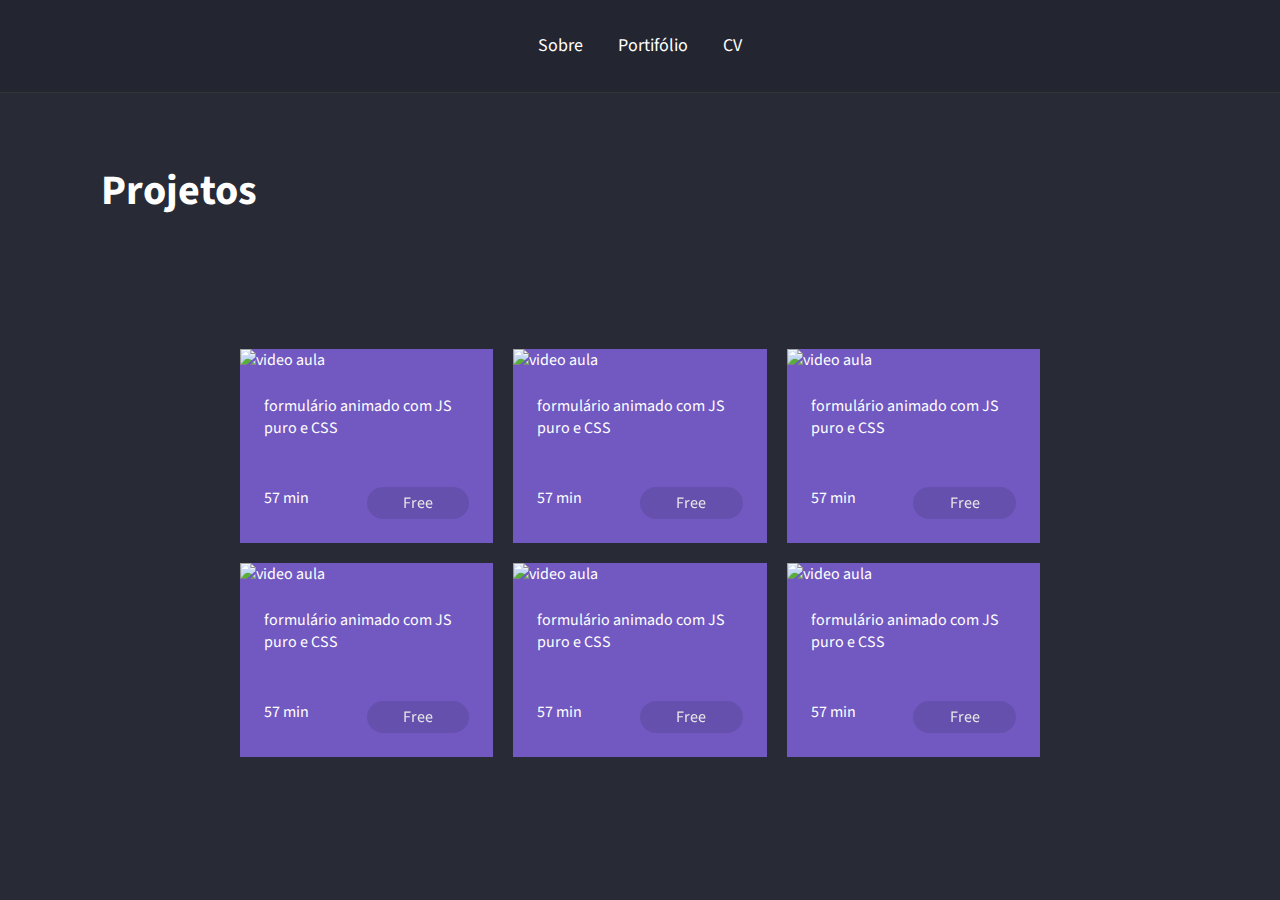
==== classes.html @ 378d1870 "create project my Website" ====
<!DOCTYPE html>
<html>

  <head>
    <title>Matheus Marques</title>
    <link href="https://fonts.googleapis.com/icon?family=Material+Icons" rel="stylesheet">
    <link rel="stylesheet" href="/styles.css">
  </head>

  <body>
    <header>
      <div class="links">
        <a href="/index.html">Sobre</a>
        <a href="/index.html">Portifólio</a>
        <a href="cv.html">CV</a>
      </div>

    </header>
    <div class="cv" id="whapper">
      <h1>Projetos</h1>
    </div>

    <section class="cards">
      <div class="card" id="b_9xu7_uwSA">
        <div class="card__image-container">
          <img src="https://img.youtube.com/vi/b_9xu7_uwSA/hqdefault.jpg" alt="video aula">
        </div>

        <div class="card__content">
          <p>formulário animado com JS puro e CSS</p>
        </div>

        <div class="card__info">
          <p>57 min</p>
          <p class="card__price">Free</p>
        </div>
      </div>
      <div class="card" id="b_9xu7_uwS">
        <div class="card__image-container">
          <img src="https://img.youtube.com/vi/b_9xu7_uwSA/hqdefault.jpg" alt="video aula">
        </div>

        <div class="card__content">
          <p>formulário animado com JS puro e CSS</p>
        </div>

        <div class="card__info">
          <p>57 min</p>
          <p class="card__price">Free</p>
        </div>
      </div>
      <div class="card" id="b_9xu7_uwSA">
        <div class="card__image-container">
          <img src="https://img.youtube.com/vi/b_9xu7_uwSA/hqdefault.jpg" alt="video aula">
        </div>

        <div class="card__content">
          <p>formulário animado com JS puro e CSS</p>
        </div>

        <div class="card__info">
          <p>57 min</p>
          <p class="card__price">Free</p>
        </div>
      </div>
      <div class="card" id="b_9xu7_uwSA">
        <div class="card__image-container">
          <img src="https://img.youtube.com/vi/b_9xu7_uwSA/hqdefault.jpg" alt="video aula">
        </div>

        <div class="card__content">
          <p>formulário animado com JS puro e CSS</p>
        </div>

        <div class="card__info">
          <p>57 min</p>
          <p class="card__price">Free</p>
        </div>
      </div>
      <div class="card" id="b_9xu7_uwSA">
        <div class="card__image-container">
          <img src="https://img.youtube.com/vi/b_9xu7_uwSA/hqdefault.jpg" alt="video aula">
        </div>

        <div class="card__content">
          <p>formulário animado com JS puro e CSS</p>
        </div>

        <div class="card__info">
          <p>57 min</p>
          <p class="card__price">Free</p>
        </div>
      </div>
      <div class="card" id="b_9xu7_uwSA">
        <div class="card__image-container">
          <img src="https://img.youtube.com/vi/b_9xu7_uwSA/hqdefault.jpg" alt="video aula">
        </div>

        <div class="card__content">
          <p>formulário animado com JS puro e CSS</p>
        </div>

        <div class="card__info">
          <p>57 min</p>
          <p class="card__price">Free</p>
        </div>
      </div>
    </section>

    <div class="modal-overlay">
      <div class="modal">
        <a class="close-modal">
          <i class="material-icons">close</i>
        </a>
        <div class="modal-content">
          <iframe src="" frameborder="0"></iframe>
        </div>
      </div>
    </div>

    <script src="scripts.js"></script>

  </body>
</html>
---- styles.css ----
@import "https://fonts.googleapis.com/css?family=Source+Sans+Pro:400,700&display=swap";    

:root{
  --color-green: #50fa7b;
}
  * {
        margin: 0;
        padding: 0;
        border: 0;
      }

      body {
        background: #282a36;
        font-family: 'Source Sans Pro', sans-serif;
        color: white;
      }

      header {
        padding: 32px;
        border-bottom: 1px solid #333;
        background: rgba(0, 0, 0, 0.1);
      }

      .links {
        text-align: center;
      }

      .links a {
        color: white;
        font-size: 18px;
        line-height: 28px;
        margin: 0 16px;
        text-decoration: none;
      }

      .links a:hover {
        color: var(--color-green);
        transition: color 700ms;
      }
      #whapper{
        text-align: center;
        padding: 32px;
      }

      #whapper img{
        border-radius: 50%;
        border: solid 5px var(--color-green);
        height: 300px;
      }
      #whapper h1{
        font-size: 42px;
        line-height: 52px;
        font-weight: bold;
      }
      #whapper h2{
        font-size: 24px;
        line-height: 34px;
        font-weight: normal;
        margin-top: 8px;
        opacity: 0.8;
        
      }
      #whapper p {
        max-width: 500px;
        margin: 20px auto;
        font-size: 24px;
        line-height: 34px;
      }
      #whapper p a{
        color: var(--color-green);
      }
      #links_footer a{
        border-bottom: 1px solid var(--color-green);
        margin-top: 100px;
      }
      #links_footer{
        margin-bottom: 20px;
        
      }
/*===cards===*/
.cards{
        max-width: 800px;
        margin: 0 auto;
        display: grid;
        grid-template-columns: 1fr 1fr 1fr;
        gap: 20px;
      }
.card{
  background-color: #7159c1;
}

.card__image-container img{
  width: 100%;
}

.card__content,
.card__info {
  padding: 24px;
}

.card__info{
  display: grid;
  grid-template-columns: 1fr 1fr;
}

.card__price{
  background-color: #7159c1;
  filter: brightness(90%);
  padding: 5px 20px;
  border-radius: 20px;
  text-align: center;
}

/* === MODAL === */

.modal-overlay{
  background-color: rgba( 0, 0, 0,0.7);
  width: 100%;
  height: 100%;
  position: fixed;
  top: 0px;
  opacity: 0%;
  visibility: hidden;
}

.modal{
  background-color: white;
  width: 90%;
  height: 90%;
  margin: 5vh auto;
  position: relative;
}

.modal .close-modal{
  color: black;
  position: absolute;
  right: 8px;
  top: 8px;
  cursor: pointer;

}

.modal-overlay.active{
  opacity: 1;
  visibility: visible;

}

iframe{
  width: 100%;
  height: 90%;
  position: absolute;
  top: 5%;
}

/* ===CV===*/
#whapper_cv img{
  border-radius: 50%;
  border: 5px solid var(--color-green);
  height: 150px;
}
.cv{
  margin-top: 40px;
  display: grid;
  grid-template-columns: 2fr 3fr 3fr;
  margin-bottom: 100px;
  gap: 20px;
  padding: 15px;
}

#emprego {
  padding: 50px;
  line-height: 25px;
  max-width: 500px;
  text-align: justify;
  border-right: 1px  solid var(--color-green);
  border-left: 1px solid rgba( 0, 0, 0,0.3);
}
#emprego2{
  padding: 50px;
  line-height: 25px;
  max-width: 500px;
  text-align: justify;
}

#whapper_cv h1{
  font-size: 20px;

}
#whapper_cv h2{
  font-size: 18px;
  font-weight: normal;
}

#emprego p{
  font-weight: bold;
  margin-bottom: 10px;
  text-align: center;
}


#emprego2 p{
  font-weight: bold;
  margin-bottom: 10px;
  text-align: center;
}
#name{
  margin-left: 10px;
  text-align: center;
}
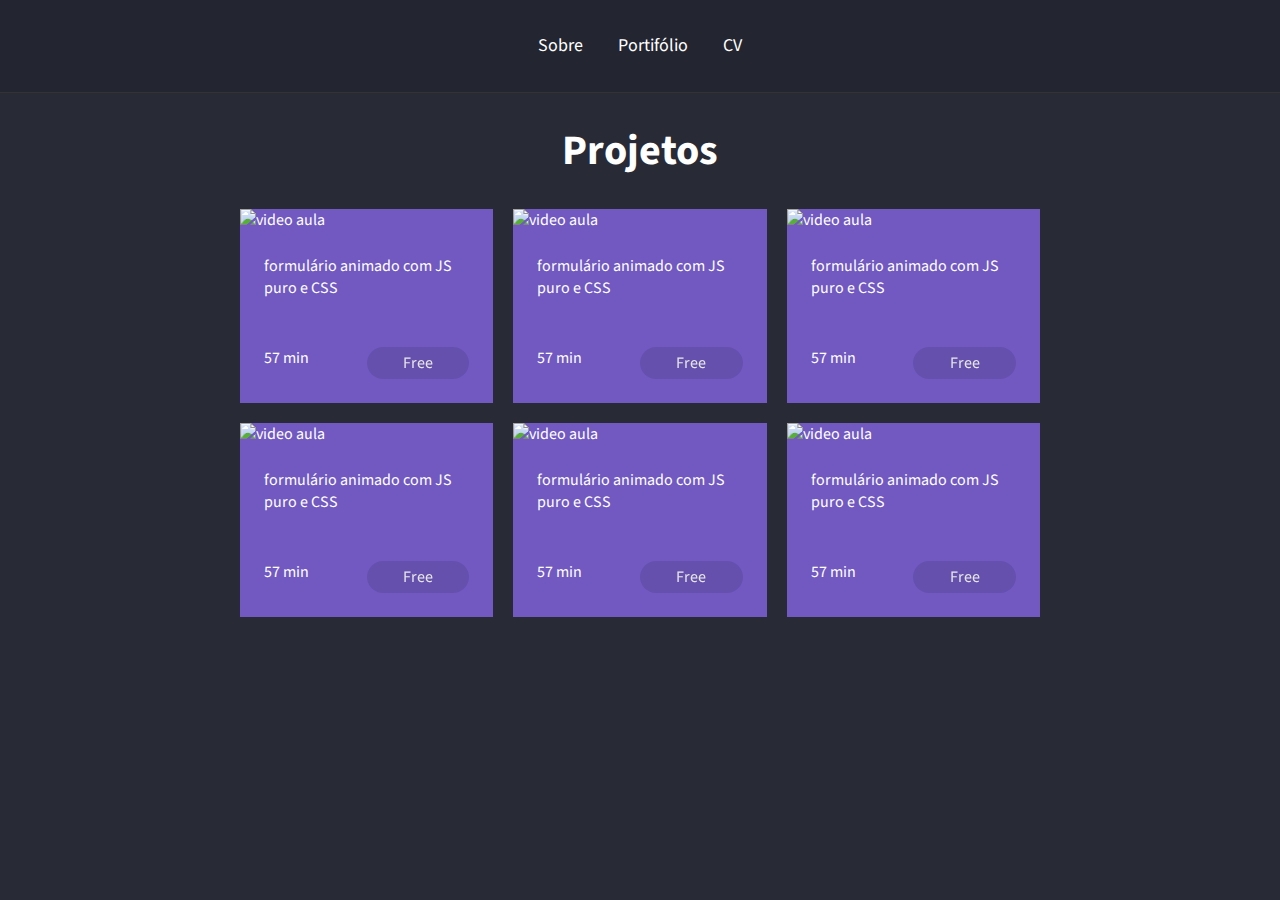
==== commit 24acfed3: "Text-align portifólio" ====
--- a/classes.html
+++ b/classes.html
@@ -16,7 +16,7 @@
       </div>
 
     </header>
-    <div class="cv" id="whapper">
+    <div id="whapper">
       <h1>Projetos</h1>
     </div>
 
